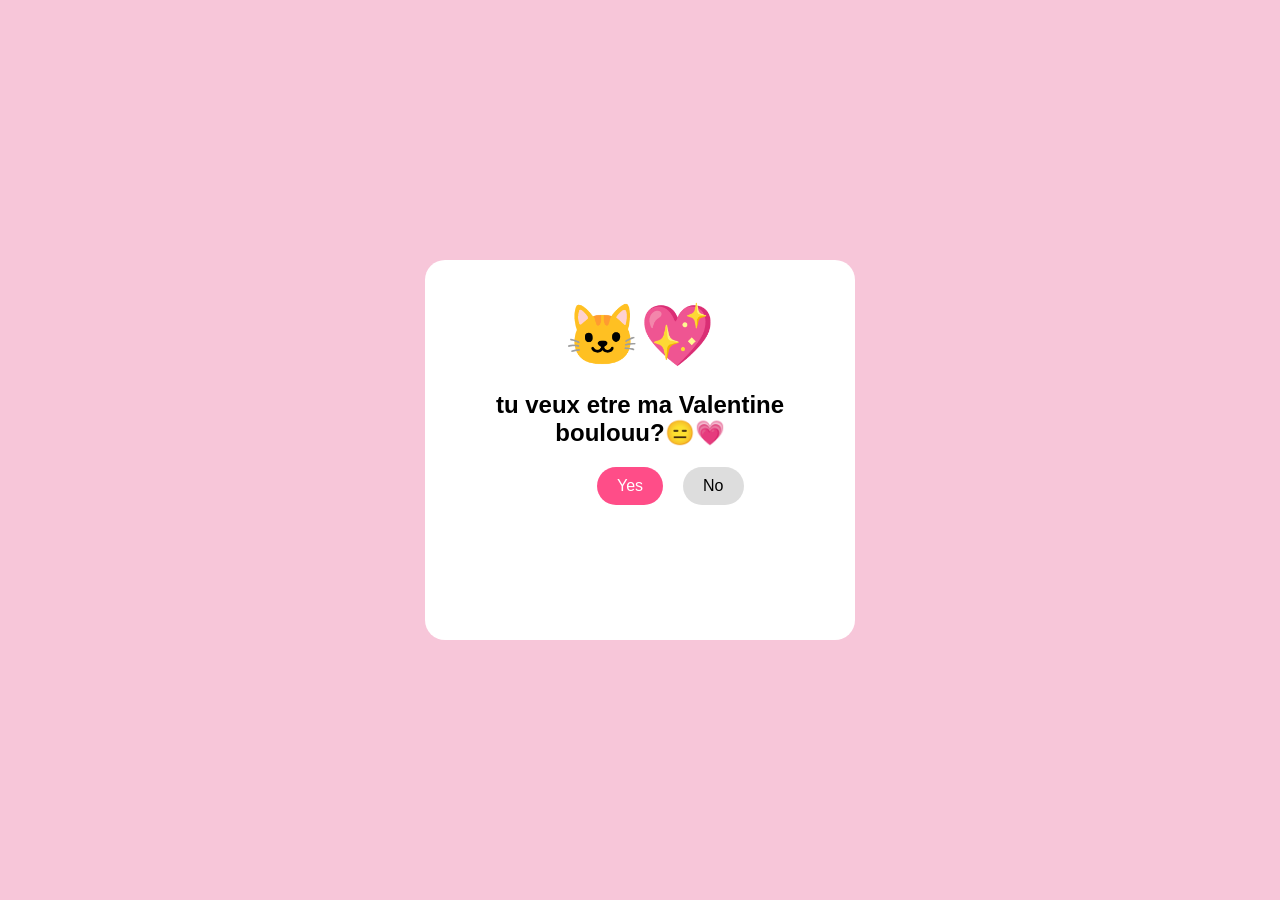
==== index.html @ 70675d01 "Rename lou.html to index.html Signed-off-by: kennyerger06-sys <kennyerger06@gmail.com>" ====
<!DOCTYPE html>
<html lang="en">
<head>
  <meta charset="UTF-8">
  <title>Valentine</title>
  <style>
    body {
      height: 100vh;
      margin: 0;
      display: flex;
      justify-content: center;
      align-items: center;
      background: #f7c6d9;
      font-family: Arial, sans-serif;
    }

    .card {
      background: #fff;
      padding: 40px;
      border-radius: 20px;
      text-align: center;
      position: relative;
      width: 350px;
      min-height: 300px;
    }

    .emoji {
      font-size: 60px;
      margin-bottom: 10px;
    }

    h2 {
      margin-bottom: 20px;
    }

    button {
      padding: 10px 20px;
      border: none;
      border-radius: 20px;
      font-size: 16px;
      cursor: pointer;
    }

    #yes {
      background: #ff4d88;
      color: white;
      margin-right: 20px;
    }

    #no {
      background: #ddd;
      position: absolute;
    }

    .hidden {
      display: none;
    }

    img {
      width: 100%;
      border-radius: 15px;
      margin-top: 15px;
    }
  </style>
</head>
<body>

  <div class="card" id="card">
    <div class="emoji">🐱💖</div>
    <h2>tu veux etre ma Valentine boulouu?😑💗</h2>

    <div id="buttons">
      <button id="yes">Yes</button>
      <button id="no">No</button>
    </div>

    <div id="result" class="hidden">
      <h1>YAY! 🎉</h1>
      <img src="https://media.giphy.com/media/111ebonMs90YLu/giphy.gif">
    </div>
  </div>

  <script>
    const noBtn = document.getElementById("no");
    const yesBtn = document.getElementById("yes");
    const card = document.getElementById("card");
    const buttons = document.getElementById("buttons");
    const result = document.getElementById("result");

    // Bouton NO qui fuit
    noBtn.addEventListener("mouseenter", () => {
      const maxX = card.offsetWidth - noBtn.offsetWidth;
      const maxY = card.offsetHeight - noBtn.offsetHeight;

      noBtn.style.left = Math.random() * maxX + "px";
      noBtn.style.top = Math.random() * maxY + "px";
    });

    // Clic sur YES
    yesBtn.addEventListener("click", () => {
      buttons.classList.add("hidden");
      result.classList.remove("hidden");
    });
  </script>

</body>
</html>
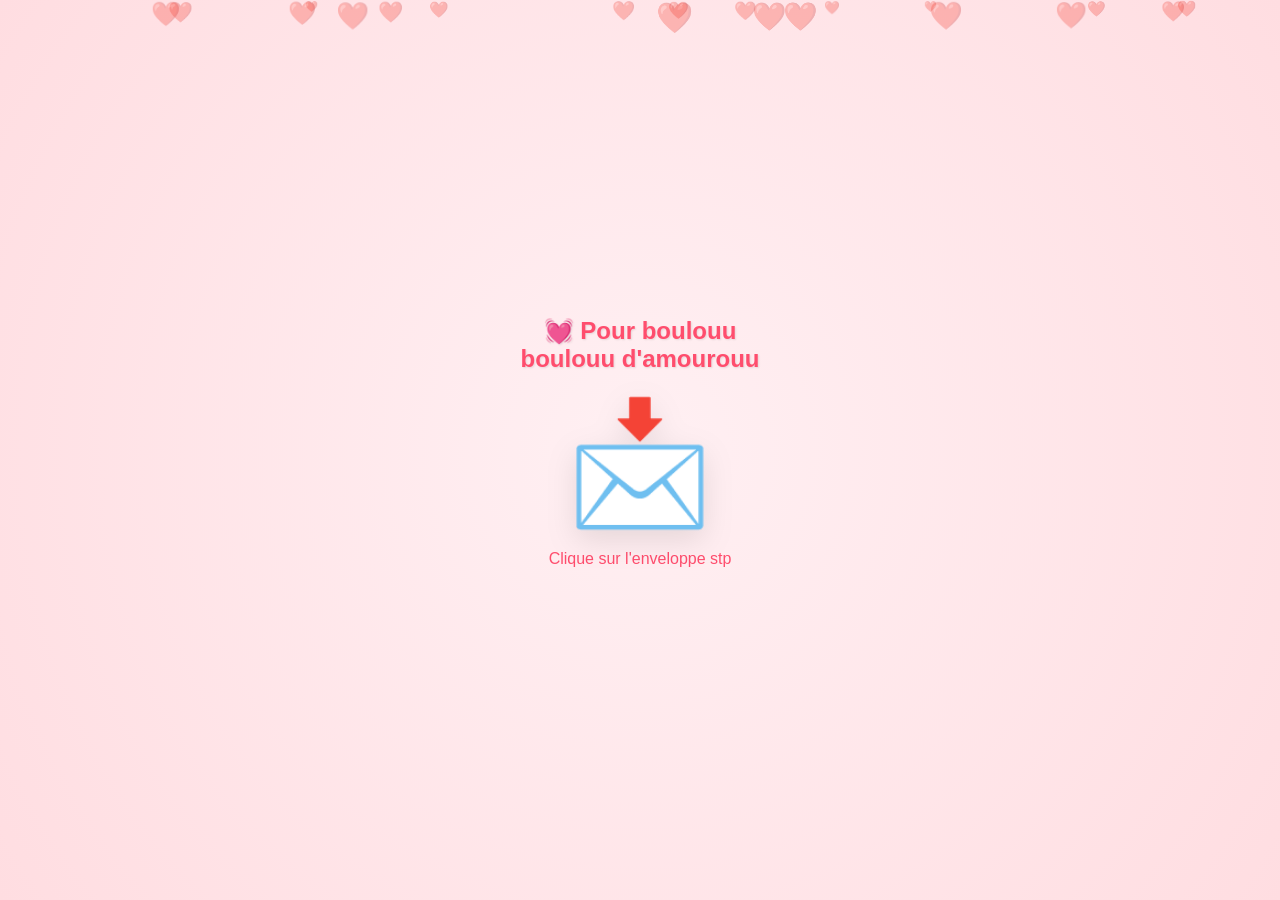
==== commit 6da8472a: "Update index.html Signed-off-by: kennyerger06-sys <kennyerger06@gmail.com>" ====
--- a/index.html
+++ b/index.html
@@ -1,107 +1,162 @@
 <!DOCTYPE html>
-<html lang="en">
+<html lang="fr">
 <head>
-  <meta charset="UTF-8">
-  <title>Valentine</title>
-  <style>
-    body {
-      height: 100vh;
-      margin: 0;
-      display: flex;
-      justify-content: center;
-      align-items: center;
-      background: #f7c6d9;
-      font-family: Arial, sans-serif;
-    }
+    <meta charset="UTF-8">
+    <meta name="viewport" content="width=device-width, initial-scale=1.0">
+    <title>Pour boulouu🥺💗 ❤️</title>
+    <style>
+        body {
+            margin: 0;
+            height: 100vh;
+            display: flex;
+            justify-content: center;
+            align-items: center;
+            background: radial-gradient(circle, #fff0f3 0%, #ffdde1 100%);
+            font-family: 'Segoe UI', sans-serif;
+            overflow: hidden;
+            text-align: center;
+        }
 
-    .card {
-      background: #fff;
-      padding: 40px;
-      border-radius: 20px;
-      text-align: center;
-      position: relative;
-      width: 350px;
-      min-height: 300px;
-    }
+        /* --- Arrière-plan animé --- */
+        .hearts-container { position: fixed; width: 100%; height: 100%; pointer-events: none; z-index: 0; }
+        .bg-heart { position: absolute; color: rgba(255, 77, 109, 0.3); animation: float 6s infinite ease-in-out; }
+        @keyframes float {
+            0% { transform: translateY(100vh) scale(0.5); opacity: 0; }
+            50% { opacity: 0.8; }
+            100% { transform: translateY(-100px) scale(1.2); opacity: 0; }
+        }
 
-    .emoji {
-      font-size: 60px;
-      margin-bottom: 10px;
-    }
+        /* --- Gestion des écrans --- */
+        .step { display: none; z-index: 10; flex-direction: column; align-items: center; }
+        .active { display: flex !important; }
 
-    h2 {
-      margin-bottom: 20px;
-    }
+        /* --- Étape 1 : Enveloppe --- */
+        .env-text { color: #ff4d6d; font-size: 1.5rem; font-weight: bold; margin-bottom: 20px; text-shadow: 1px 1px 2px rgba(0,0,0,0.1); }
+        .envelope { font-size: 120px; cursor: pointer; transition: transform 0.3s; filter: drop-shadow(0 10px 15px rgba(0,0,0,0.1)); }
+        .envelope:hover { transform: scale(1.1) rotate(5deg); }
 
-    button {
-      padding: 10px 20px;
-      border: none;
-      border-radius: 20px;
-      font-size: 16px;
-      cursor: pointer;
-    }
+        /* --- Étape 2 : Questionnaire --- */
+        .card {
+            background: rgba(255, 255, 255, 0.9);
+            padding: 40px;
+            border-radius: 30px;
+            box-shadow: 0 20px 40px rgba(255, 77, 109, 0.2);
+            border: 2px solid white;
+            width: 320px;
+        }
+        .card h3 { color: #ff4d6d; font-size: 1.8rem; margin: 20px 0; line-height: 1.2; }
+        .signature { font-style: italic; color: #ff8fa3; font-size: 0.9rem; }
+        
+        .btn-group { margin-top: 30px; height: 50px; position: relative; width: 100%; }
+        button {
+            padding: 12px 25px;
+            font-size: 1rem;
+            border: none;
+            border-radius: 50px;
+            cursor: pointer;
+            font-weight: bold;
+            transition: 0.2s;
+            box-shadow: 0 4px 15px rgba(0,0,0,0.1);
+        }
+        #yes-btn { background: #ff4d6d; color: white; width: 100px; }
+        #no-btn { background: #f8f9fa; color: #6c757d; position: fixed; z-index: 9999; }
 
-    #yes {
-      background: #ff4d88;
-      color: white;
-      margin-right: 20px;
-    }
+        /* --- Étape 3 : Le Hack --- */
+        #step3 { 
+            position: fixed; top: 0; left: 0; width: 100%; height: 100%; 
+            background: #000; color: #ff0000; font-family: 'Courier New', monospace; 
+        }
+        .progress-container { width: 80%; height: 25px; border: 2px solid #ff0000; margin-top: 30px; }
+        .bar { width: 0%; height: 100%; background: #ff0000; transition: width 0.1s; }
 
-    #no {
-      background: #ddd;
-      position: absolute;
-    }
-
-    .hidden {
-      display: none;
-    }
-
-    img {
-      width: 100%;
-      border-radius: 15px;
-      margin-top: 15px;
-    }
-  </style>
+        /* --- Étape 4 : Final --- */
+        .final-box { background: white; padding: 50px; border-radius: 30px; animation: pop 0.5s cubic-bezier(0.175, 0.885, 0.32, 1.275); }
+        .final-box h1 { color: #ff4d6d; font-size: 3rem; margin: 0; }
+        @keyframes pop { from { transform: scale(0); } to { transform: scale(1); } }
+    </style>
 </head>
 <body>
 
-  <div class="card" id="card">
-    <div class="emoji">🐱💖</div>
-    <h2>tu veux etre ma Valentine boulouu?😑💗</h2>
+    <div class="hearts-container" id="hearts-bg"></div>
 
-    <div id="buttons">
-      <button id="yes">Yes</button>
-      <button id="no">No</button>
+    <div id="step1" class="step active">
+        <div class="env-text">💓 Pour boulouu <br> boulouu d'amourouu</div>
+        <div class="envelope" onclick="goToStep(2)">📩</div>
+        <p style="color: #ff4d6d;">Clique sur l'enveloppe stp</p>
     </div>
 
-    <div id="result" class="hidden">
-      <h1>YAY! 🎉</h1>
-      <img src="https://media.giphy.com/media/111ebonMs90YLu/giphy.gif">
+    <div id="step2" class="step">
+        <div class="card">
+            <div class="signature">De kenny l'amour de ta vie 💗</div>
+            <h3 id="question">Veux-tu être ma Valentine ? 💝</h3>
+            <div class="btn-group">
+                <button id="yes-btn" onclick="goToStep(3)">Oui 💞</button>
+                <button id="no-btn" onmouseover="moveNo()">Non 😔</button>
+            </div>
+        </div>
     </div>
-  </div>
 
-  <script>
-    const noBtn = document.getElementById("no");
-    const yesBtn = document.getElementById("yes");
-    const card = document.getElementById("card");
-    const buttons = document.getElementById("buttons");
-    const result = document.getElementById("result");
+    <div id="step3" class="step">
+        <h1 style="font-size: 2.5rem;">MAINTENANT</h1>
+        <p>TRÈS BIEN JE VAIS TE HACKER MAINTENANT !</p>
+        <p>ALORS C'EST TANT PIS POUR TOI ! ⚠️</p>
+        <div class="progress-container"><div class="bar" id="bar"></div></div>
+        <p id="status" style="margin-top: 15px;">HACK PROGRESS: LOADING...</p>
+    </div>
 
-    // Bouton NO qui fuit
-    noBtn.addEventListener("mouseenter", () => {
-      const maxX = card.offsetWidth - noBtn.offsetWidth;
-      const maxY = card.offsetHeight - noBtn.offsetHeight;
+    <div id="step4" class="step">
+        <div class="final-box">
+            <h1>Jeee t'aimeeeee🥺❤️ ❤️</h1>
+            <p style="font-size: 1.2rem; color: #ff4d6d;">Tu as fait mon bonheur ! 💖</p>
+        </div>
+    </div>
 
-      noBtn.style.left = Math.random() * maxX + "px";
-      noBtn.style.top = Math.random() * maxY + "px";
-    });
+    <script>
+        // Création des coeurs en fond
+        const bg = document.getElementById('hearts-bg');
+        for(let i=0; i<20; i++) {
+            let h = document.createElement('div');
+            h.className = 'bg-heart';
+            h.innerHTML = '❤️';
+            h.style.left = Math.random() * 100 + 'vw';
+            h.style.animationDelay = Math.random() * 5 + 's';
+            h.style.fontSize = (Math.random() * 20 + 10) + 'px';
+            bg.appendChild(h);
+        }
 
-    // Clic sur YES
-    yesBtn.addEventListener("click", () => {
-      buttons.classList.add("hidden");
-      result.classList.remove("hidden");
-    });
-  </script>
+        function goToStep(num) {
+            document.querySelectorAll('.step').forEach(s => s.classList.remove('active'));
+            document.getElementById('step' + num).classList.add('active');
+            if(num === 3) startLoading();
+        }
 
+        function moveNo() {
+            const btn = document.getElementById('no-btn');
+            const q = document.getElementById('question');
+            const phrases = ["Tu es sûre ? 😳", "Vraiment ? 🥺", "Réfléchis... 🧐", "Allez encore ! 😜", "Sérieusement ? 🤨"];
+            q.innerText = phrases[Math.floor(Math.random() * phrases.length)];
+            
+            const x = Math.random() * (window.innerWidth - btn.offsetWidth);
+            const y = Math.random() * (window.innerHeight - btn.offsetHeight);
+            btn.style.left = x + 'px';
+            btn.style.top = y + 'px';
+        }
+
+        function startLoading() {
+            let width = 0;
+            const bar = document.getElementById('bar');
+            const status = document.getElementById('status');
+            const interval = setInterval(() => {
+                width += Math.random() * 10;
+                if(width >= 100) {
+                    width = 100;
+                    clearInterval(interval);
+                    setTimeout(() => goToStep(4), 500);
+                }
+                bar.style.width = width + '%';
+                status.innerText = "HACK PROGRESS: " + Math.floor(width) + "%";
+            }, 200);
+        }
+    </script>
 </body>
 </html>
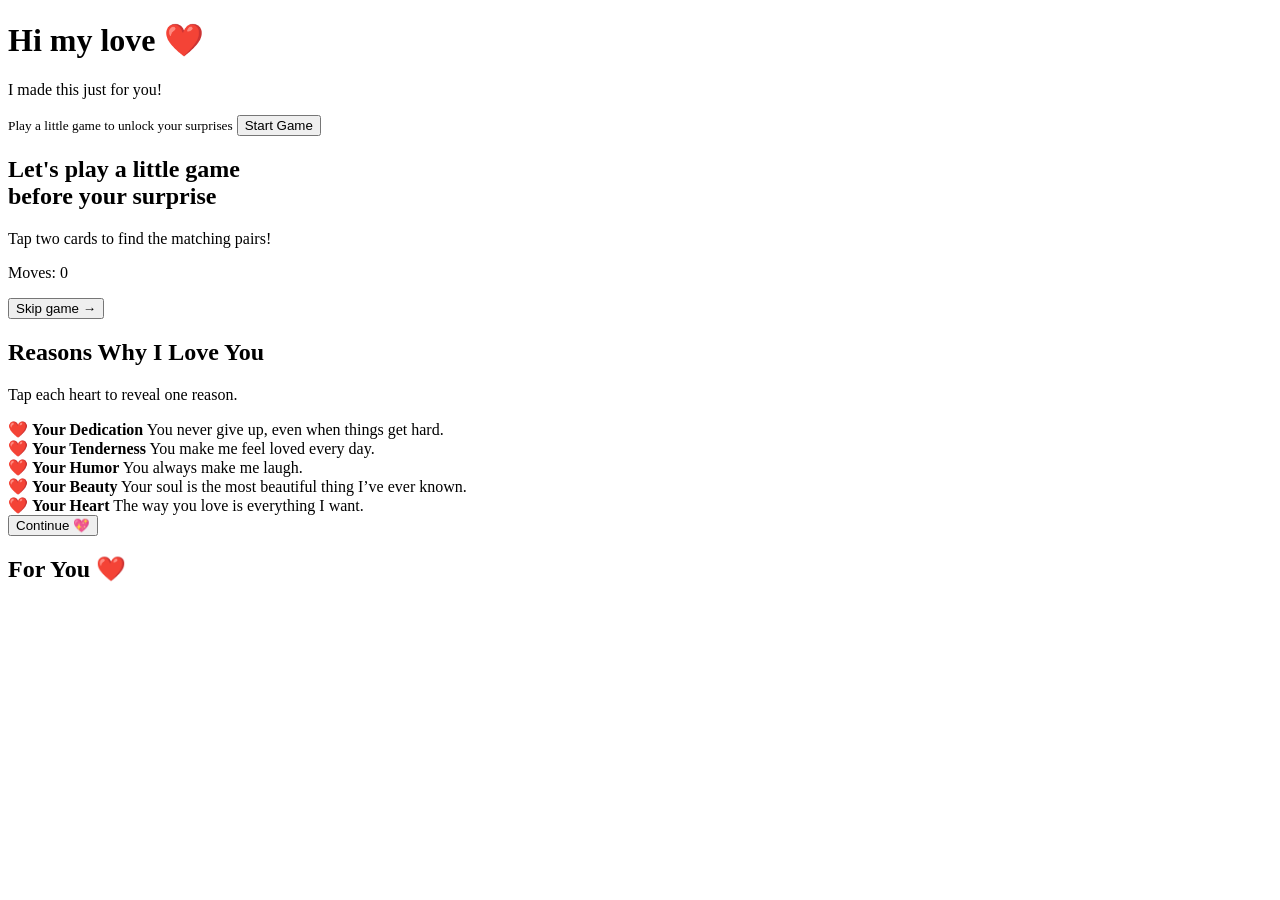
==== commit ac00eb68: "Update index.html Signed-off-by: kennyerger06-sys <kennyerger06@gmail.com>" ====
--- a/index.html
+++ b/index.html
@@ -1,162 +1,71 @@
 <!DOCTYPE html>
-<html lang="fr">
+<html lang="en">
 <head>
-    <meta charset="UTF-8">
-    <meta name="viewport" content="width=device-width, initial-scale=1.0">
-    <title>Pour boulouu🥺💗 ❤️</title>
-    <style>
-        body {
-            margin: 0;
-            height: 100vh;
-            display: flex;
-            justify-content: center;
-            align-items: center;
-            background: radial-gradient(circle, #fff0f3 0%, #ffdde1 100%);
-            font-family: 'Segoe UI', sans-serif;
-            overflow: hidden;
-            text-align: center;
-        }
-
-        /* --- Arrière-plan animé --- */
-        .hearts-container { position: fixed; width: 100%; height: 100%; pointer-events: none; z-index: 0; }
-        .bg-heart { position: absolute; color: rgba(255, 77, 109, 0.3); animation: float 6s infinite ease-in-out; }
-        @keyframes float {
-            0% { transform: translateY(100vh) scale(0.5); opacity: 0; }
-            50% { opacity: 0.8; }
-            100% { transform: translateY(-100px) scale(1.2); opacity: 0; }
-        }
-
-        /* --- Gestion des écrans --- */
-        .step { display: none; z-index: 10; flex-direction: column; align-items: center; }
-        .active { display: flex !important; }
-
-        /* --- Étape 1 : Enveloppe --- */
-        .env-text { color: #ff4d6d; font-size: 1.5rem; font-weight: bold; margin-bottom: 20px; text-shadow: 1px 1px 2px rgba(0,0,0,0.1); }
-        .envelope { font-size: 120px; cursor: pointer; transition: transform 0.3s; filter: drop-shadow(0 10px 15px rgba(0,0,0,0.1)); }
-        .envelope:hover { transform: scale(1.1) rotate(5deg); }
-
-        /* --- Étape 2 : Questionnaire --- */
-        .card {
-            background: rgba(255, 255, 255, 0.9);
-            padding: 40px;
-            border-radius: 30px;
-            box-shadow: 0 20px 40px rgba(255, 77, 109, 0.2);
-            border: 2px solid white;
-            width: 320px;
-        }
-        .card h3 { color: #ff4d6d; font-size: 1.8rem; margin: 20px 0; line-height: 1.2; }
-        .signature { font-style: italic; color: #ff8fa3; font-size: 0.9rem; }
-        
-        .btn-group { margin-top: 30px; height: 50px; position: relative; width: 100%; }
-        button {
-            padding: 12px 25px;
-            font-size: 1rem;
-            border: none;
-            border-radius: 50px;
-            cursor: pointer;
-            font-weight: bold;
-            transition: 0.2s;
-            box-shadow: 0 4px 15px rgba(0,0,0,0.1);
-        }
-        #yes-btn { background: #ff4d6d; color: white; width: 100px; }
-        #no-btn { background: #f8f9fa; color: #6c757d; position: fixed; z-index: 9999; }
-
-        /* --- Étape 3 : Le Hack --- */
-        #step3 { 
-            position: fixed; top: 0; left: 0; width: 100%; height: 100%; 
-            background: #000; color: #ff0000; font-family: 'Courier New', monospace; 
-        }
-        .progress-container { width: 80%; height: 25px; border: 2px solid #ff0000; margin-top: 30px; }
-        .bar { width: 0%; height: 100%; background: #ff0000; transition: width 0.1s; }
-
-        /* --- Étape 4 : Final --- */
-        .final-box { background: white; padding: 50px; border-radius: 30px; animation: pop 0.5s cubic-bezier(0.175, 0.885, 0.32, 1.275); }
-        .final-box h1 { color: #ff4d6d; font-size: 3rem; margin: 0; }
-        @keyframes pop { from { transform: scale(0); } to { transform: scale(1); } }
-    </style>
+<meta charset="UTF-8">
+<meta name="viewport" content="width=device-width, initial-scale=1.0">
+<title>For My Love ❤️</title>
+<link rel="stylesheet" href="style.css">
 </head>
 <body>
 
-    <div class="hearts-container" id="hearts-bg"></div>
+<!-- ÉCRAN 0 : INTRO -->
+<div class="card" id="screen0">
+  <h1>Hi my love ❤️</h1>
+  <p>I made this just for you!</p>
+  <small>Play a little game to unlock your surprises</small>
+  <button onclick="goToGame()">Start Game</button>
+</div>
 
-    <div id="step1" class="step active">
-        <div class="env-text">💓 Pour boulouu <br> boulouu d'amourouu</div>
-        <div class="envelope" onclick="goToStep(2)">📩</div>
-        <p style="color: #ff4d6d;">Clique sur l'enveloppe stp</p>
-    </div>
+<!-- ÉCRAN 1 : MEMORY GAME -->
+<div class="card hidden" id="screen1">
+  <h2>Let's play a little game<br>before your surprise</h2>
+  <p class="sub">Tap two cards to find the matching pairs!</p>
+  <p class="moves">Moves: <span id="moves">0</span></p>
 
-    <div id="step2" class="step">
-        <div class="card">
-            <div class="signature">De kenny l'amour de ta vie 💗</div>
-            <h3 id="question">Veux-tu être ma Valentine ? 💝</h3>
-            <div class="btn-group">
-                <button id="yes-btn" onclick="goToStep(3)">Oui 💞</button>
-                <button id="no-btn" onmouseover="moveNo()">Non 😔</button>
-            </div>
-        </div>
-    </div>
+  <div class="grid" id="grid"></div>
 
-    <div id="step3" class="step">
-        <h1 style="font-size: 2.5rem;">MAINTENANT</h1>
-        <p>TRÈS BIEN JE VAIS TE HACKER MAINTENANT !</p>
-        <p>ALORS C'EST TANT PIS POUR TOI ! ⚠️</p>
-        <div class="progress-container"><div class="bar" id="bar"></div></div>
-        <p id="status" style="margin-top: 15px;">HACK PROGRESS: LOADING...</p>
-    </div>
+  <button class="skip" onclick="goToReasons()">Skip game →</button>
+</div>
 
-    <div id="step4" class="step">
-        <div class="final-box">
-            <h1>Jeee t'aimeeeee🥺❤️ ❤️</h1>
-            <p style="font-size: 1.2rem; color: #ff4d6d;">Tu as fait mon bonheur ! 💖</p>
-        </div>
-    </div>
+<!-- ÉCRAN 2 : REASONS -->
+<div class="card hidden" id="screen2">
+  <h2>Reasons Why I Love You</h2>
+  <p class="sub">Tap each heart to reveal one reason.</p>
 
-    <script>
-        // Création des coeurs en fond
-        const bg = document.getElementById('hearts-bg');
-        for(let i=0; i<20; i++) {
-            let h = document.createElement('div');
-            h.className = 'bg-heart';
-            h.innerHTML = '❤️';
-            h.style.left = Math.random() * 100 + 'vw';
-            h.style.animationDelay = Math.random() * 5 + 's';
-            h.style.fontSize = (Math.random() * 20 + 10) + 'px';
-            bg.appendChild(h);
-        }
+  <div class="reason" onclick="reveal(this)">
+    ❤️ <strong>Your Dedication</strong>
+    <span>You never give up, even when things get hard.</span>
+  </div>
 
-        function goToStep(num) {
-            document.querySelectorAll('.step').forEach(s => s.classList.remove('active'));
-            document.getElementById('step' + num).classList.add('active');
-            if(num === 3) startLoading();
-        }
+  <div class="reason" onclick="reveal(this)">
+    ❤️ <strong>Your Tenderness</strong>
+    <span>You make me feel loved every day.</span>
+  </div>
 
-        function moveNo() {
-            const btn = document.getElementById('no-btn');
-            const q = document.getElementById('question');
-            const phrases = ["Tu es sûre ? 😳", "Vraiment ? 🥺", "Réfléchis... 🧐", "Allez encore ! 😜", "Sérieusement ? 🤨"];
-            q.innerText = phrases[Math.floor(Math.random() * phrases.length)];
-            
-            const x = Math.random() * (window.innerWidth - btn.offsetWidth);
-            const y = Math.random() * (window.innerHeight - btn.offsetHeight);
-            btn.style.left = x + 'px';
-            btn.style.top = y + 'px';
-        }
+  <div class="reason" onclick="reveal(this)">
+    ❤️ <strong>Your Humor</strong>
+    <span>You always make me laugh.</span>
+  </div>
 
-        function startLoading() {
-            let width = 0;
-            const bar = document.getElementById('bar');
-            const status = document.getElementById('status');
-            const interval = setInterval(() => {
-                width += Math.random() * 10;
-                if(width >= 100) {
-                    width = 100;
-                    clearInterval(interval);
-                    setTimeout(() => goToStep(4), 500);
-                }
-                bar.style.width = width + '%';
-                status.innerText = "HACK PROGRESS: " + Math.floor(width) + "%";
-            }, 200);
-        }
-    </script>
+  <div class="reason" onclick="reveal(this)">
+    ❤️ <strong>Your Beauty</strong>
+    <span>Your soul is the most beautiful thing I’ve ever known.</span>
+  </div>
+
+  <div class="reason" onclick="reveal(this)">
+    ❤️ <strong>Your Heart</strong>
+    <span>The way you love is everything I want.</span>
+  </div>
+
+  <button onclick="goToLove()">Continue 💖</button>
+</div>
+
+<!-- ÉCRAN 3 : TEXTE D’AMOUR -->
+<div class="card hidden" id="screen3">
+  <h2>For You ❤️</h2>
+  <p id="loveText"></p>
+</div>
+
+<script src="script.js"></script>
 </body>
 </html>
